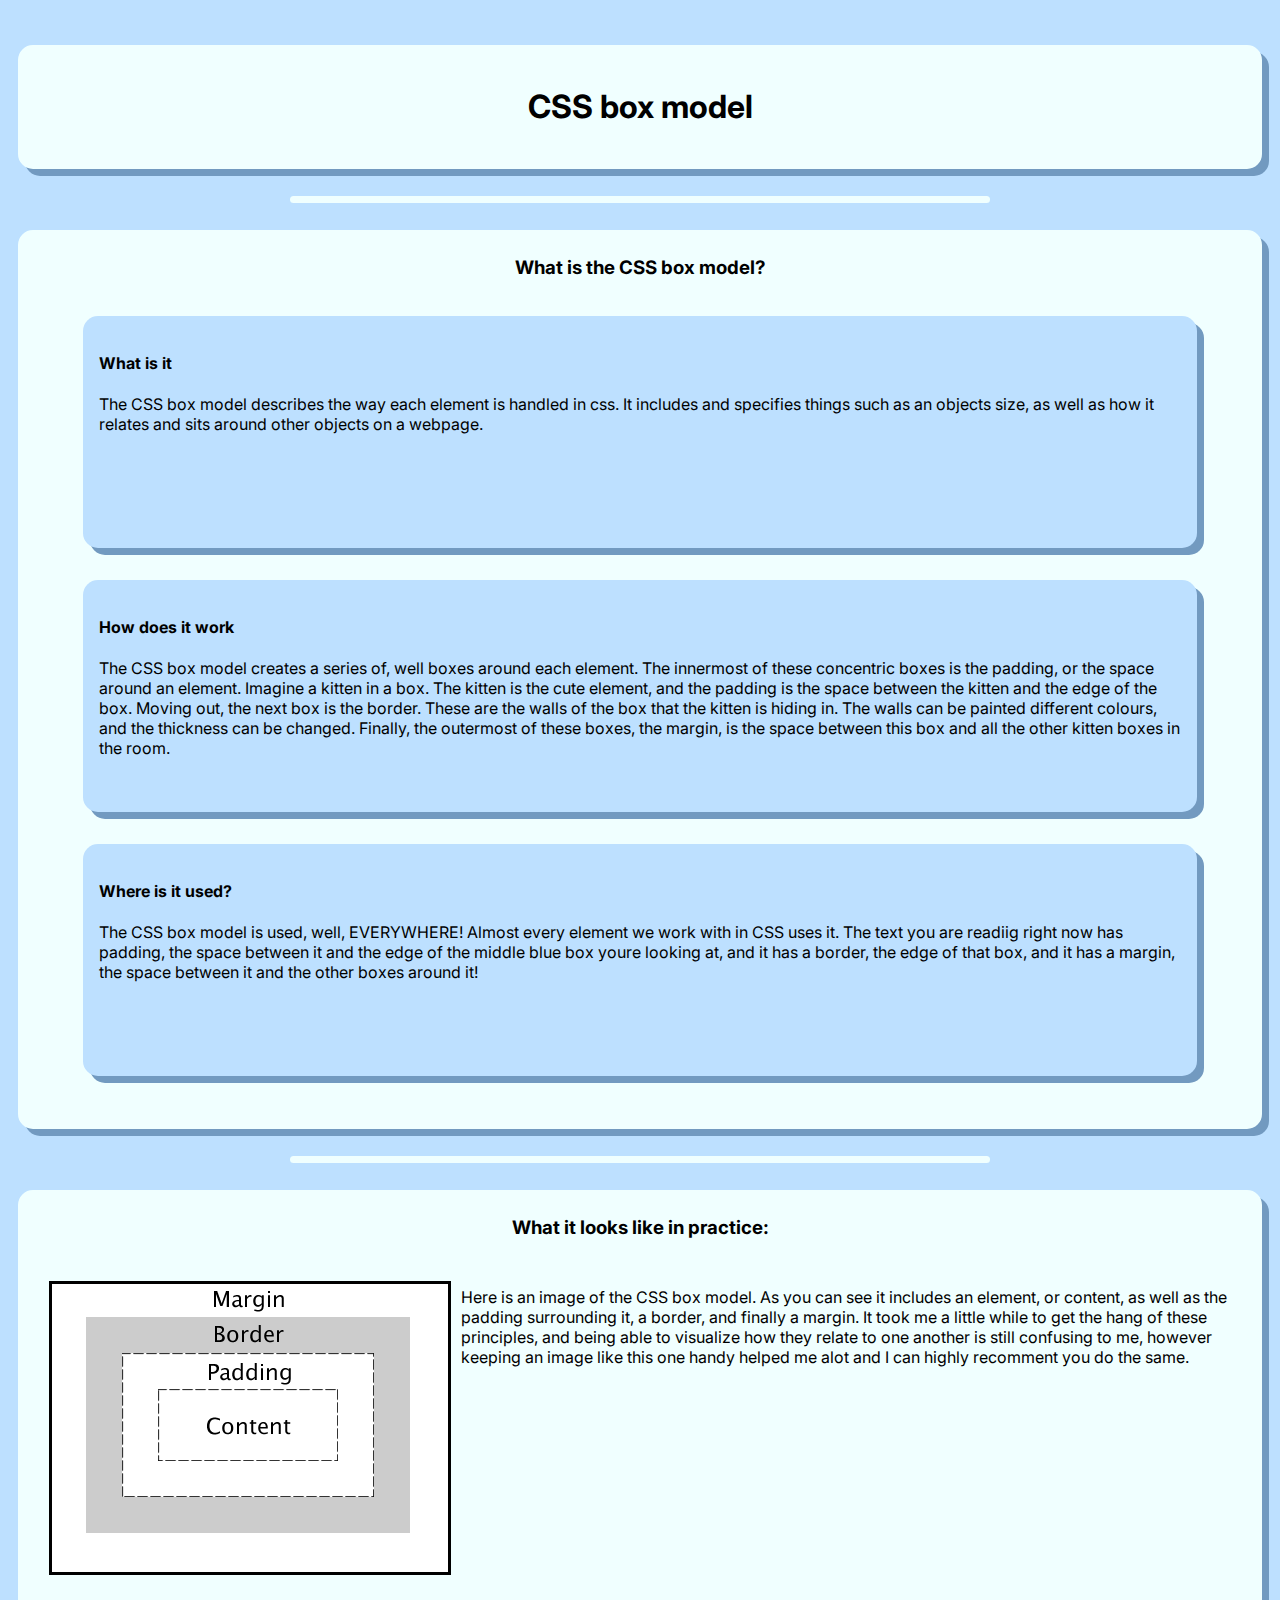
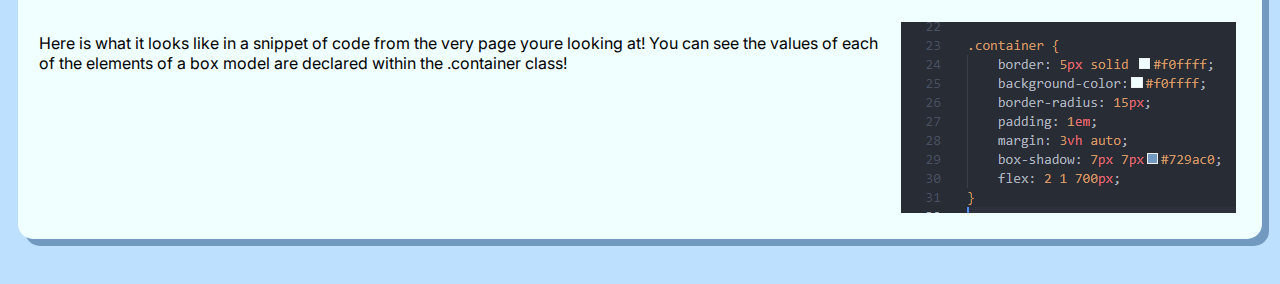
==== blog/html-css.html @ be315c46 "add css box model page" ====
<!DOCTYPE html>
<html lang="en">
    <head>
        <meta charset="UTF-8">
        <meta name="viewport" content="width=device-width, initial-scale=1.0">
        <link href="../styles/html-css.css" rel="stylesheet" type="text/css">
        <link href="https://fonts.googleapis.com/css2?family=Inter:wght@100..900&display=swap" rel="stylesheet">
        <title>html-css</title>
    </head>
    <body>
        <header>
            <h1>
                CSS box model
            </h1>
        </header>
        <div class="divider"></div>
        <div class="container">
            <div class="what-is-box">
                <h3 class="box-header">What is the CSS box model?</h3>
                <div class="box-column-container">
                    <div class="box-column1">
                        <H4>What is it</H4>
                        <p>The CSS box model describes the way each element is handled in css. It includes and specifies things such as an objects size, as well as how it relates and sits around other objects on a webpage.</p>
                    </div>
                    <div class="box-column2">
                        <H4>How does it work</H4>
                        <p>The CSS box model creates a series of, well boxes around each element. The innermost of these concentric boxes is the padding, or the space around an element. Imagine a kitten in a box. The kitten is the cute element, and the padding is the space between the kitten and the edge of the box. Moving out, the next box is the border.  These are the walls of the box that the kitten is hiding in. The walls can be painted different colours, and the thickness can be changed. Finally, the outermost of these boxes, the margin, is the space between this box and all the other kitten boxes in the room.</p>
                    </div>
                    <div class="box-column3">
                        <H4>Where is it used?</H4>
                        <p>The CSS box model is used, well, EVERYWHERE! Almost every element we work with in CSS uses it. The text you are readiig right now has padding, the space between it and the edge of the middle blue box youre looking at, and it has a border, the edge of that box, and it has a margin, the space between it and the other boxes around it!</p>
                    </div>
                </div>
            </div>
        </div>
        <div class="divider"></div>
        <div class="container" class="what-its-like-container">
            <h3 class="box-header">What it looks like in practice:</h3>
            <div class="img-container">
                <img id="css-box-image" src="../images/css-box-model.png" alt="An image of the CSS box model">
                <p>Here is an image of the CSS box model. As you can see it includes an element, or content, as well as the padding surrounding it, a border, and finally a margin. It took me a little while to get the hang of these principles, and being able to visualize how they relate to one another is still confusing to me, however keeping an image like this one handy helped me alot and I can highly recomment you do the same.</p>
            </div>
            <div class="img-container">
                <p>Here is what it looks like in a snippet of code from the very page youre looking at! You can see the values of each of the elements of a box model are declared within the .container class! </p>
                <img src="../images/css-box-model-ss.png" alt="A snippet of code showcasing the CSS box model in action.">
            </div>
        </div>
    </body>
</html>
---- styles/html-css.css ----
:root {
    --highlight-color: #f0ffff;
    --mid-color: #bde0ff;
    --shadow-color: #729ac0;
}

header {
    background-color: var(--highlight-color);
    margin: 3vh auto;
    padding: 1em;
    border-radius: 15px ;
    text-align: center;
    border: 5px solid var(--highlight-color);
    box-shadow: 7px 7px var(--shadow-color);
}

body {
    background-color: var(--mid-color);
    padding: 10px;
    font-family: "Inter", sans-serif;
}

.container {
    border: 5px solid #f0ffff;
    background-color:#f0ffff;
    border-radius: 15px;
    padding: 1em;
    margin: 3vh auto;
    box-shadow: 7px 7px#729ac0;
    flex: 2 1 700px;
}

.divider {
    width: 700px;
    height: 7px;
    margin: 3vh auto;
    padding: 15px auto;
    background-color: var(--highlight-color);
    border-radius: 5px;
}

.box-header {
    text-align: center;
    width: 100%;
    margin: 5px auto;
}

img {
    margin: 5px;
}

.what-is-box {
    display: flex;
    justify-content: center;
    flex-direction: column;

}

.box-column1, .box-column2, .box-column3 {
    background-color: var(--mid-color);
    min-height: 200px;
    margin: 2em auto;
    padding: 1em;
    width: 90%;
    box-shadow: 7px 7px#729ac0;
    border-radius: 15px;
}

.box-column-container {
    flex-direction: row;
    justify-content: space-evenly;
}

.what-its-like-container {
    display: flex;
    flex-direction: row;
    justify-content: center;
}

.img-container {
    margin-top: 2em;
    display: flex;
    justify-content: space-evenly;
    border-radius: 15px;
}

#css-box-image {
    margin: 10px;
}
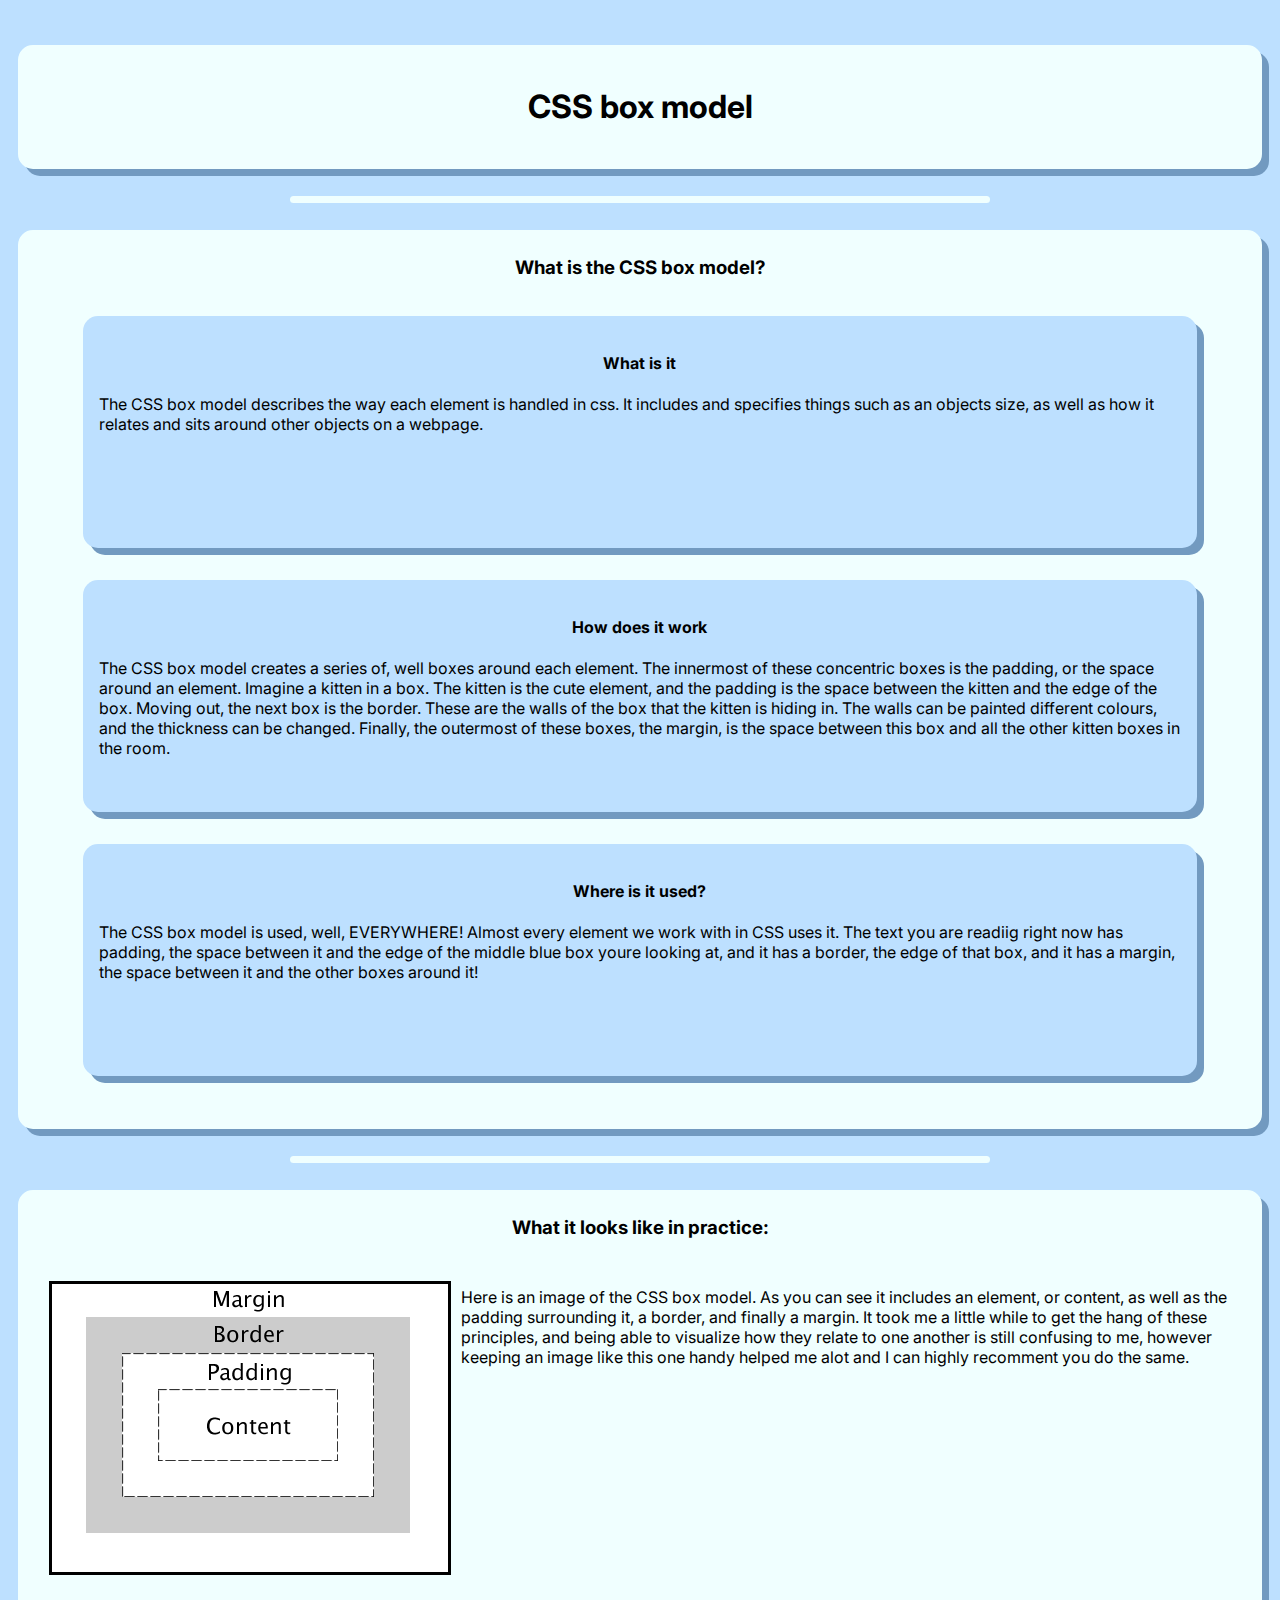
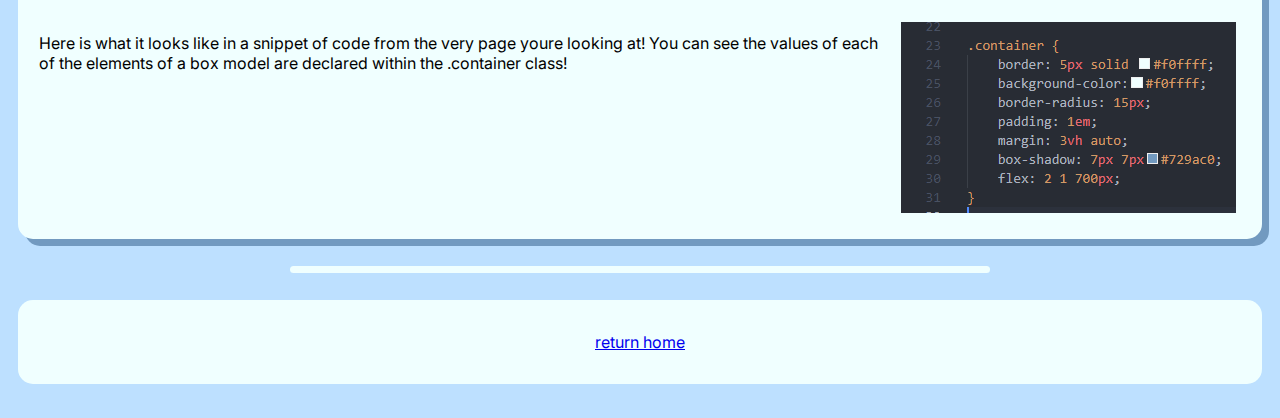
==== commit caee0da6: "add box model page" ====
--- a/blog/html-css.html
+++ b/blog/html-css.html
@@ -45,5 +45,10 @@
                 <img src="../images/css-box-model-ss.png" alt="A snippet of code showcasing the CSS box model in action.">
             </div>
         </div>
+        <div class="divider"></div>
+        <footer>
+            <p><finlay-neal-05</p>
+            <a href="../index.html">return home</a>
+        </footer>
     </body>
 </html>--- a/styles/html-css.css
+++ b/styles/html-css.css
@@ -86,4 +86,16 @@
 
 #css-box-image {
     margin: 10px;
+}
+
+h4 {
+    text-align: center;
+}
+
+footer {
+    text-align: center;
+    background-color: var(--highlight-color);
+    margin: 1em auto;
+    padding: 1em;
+    border-radius: 15px;
 }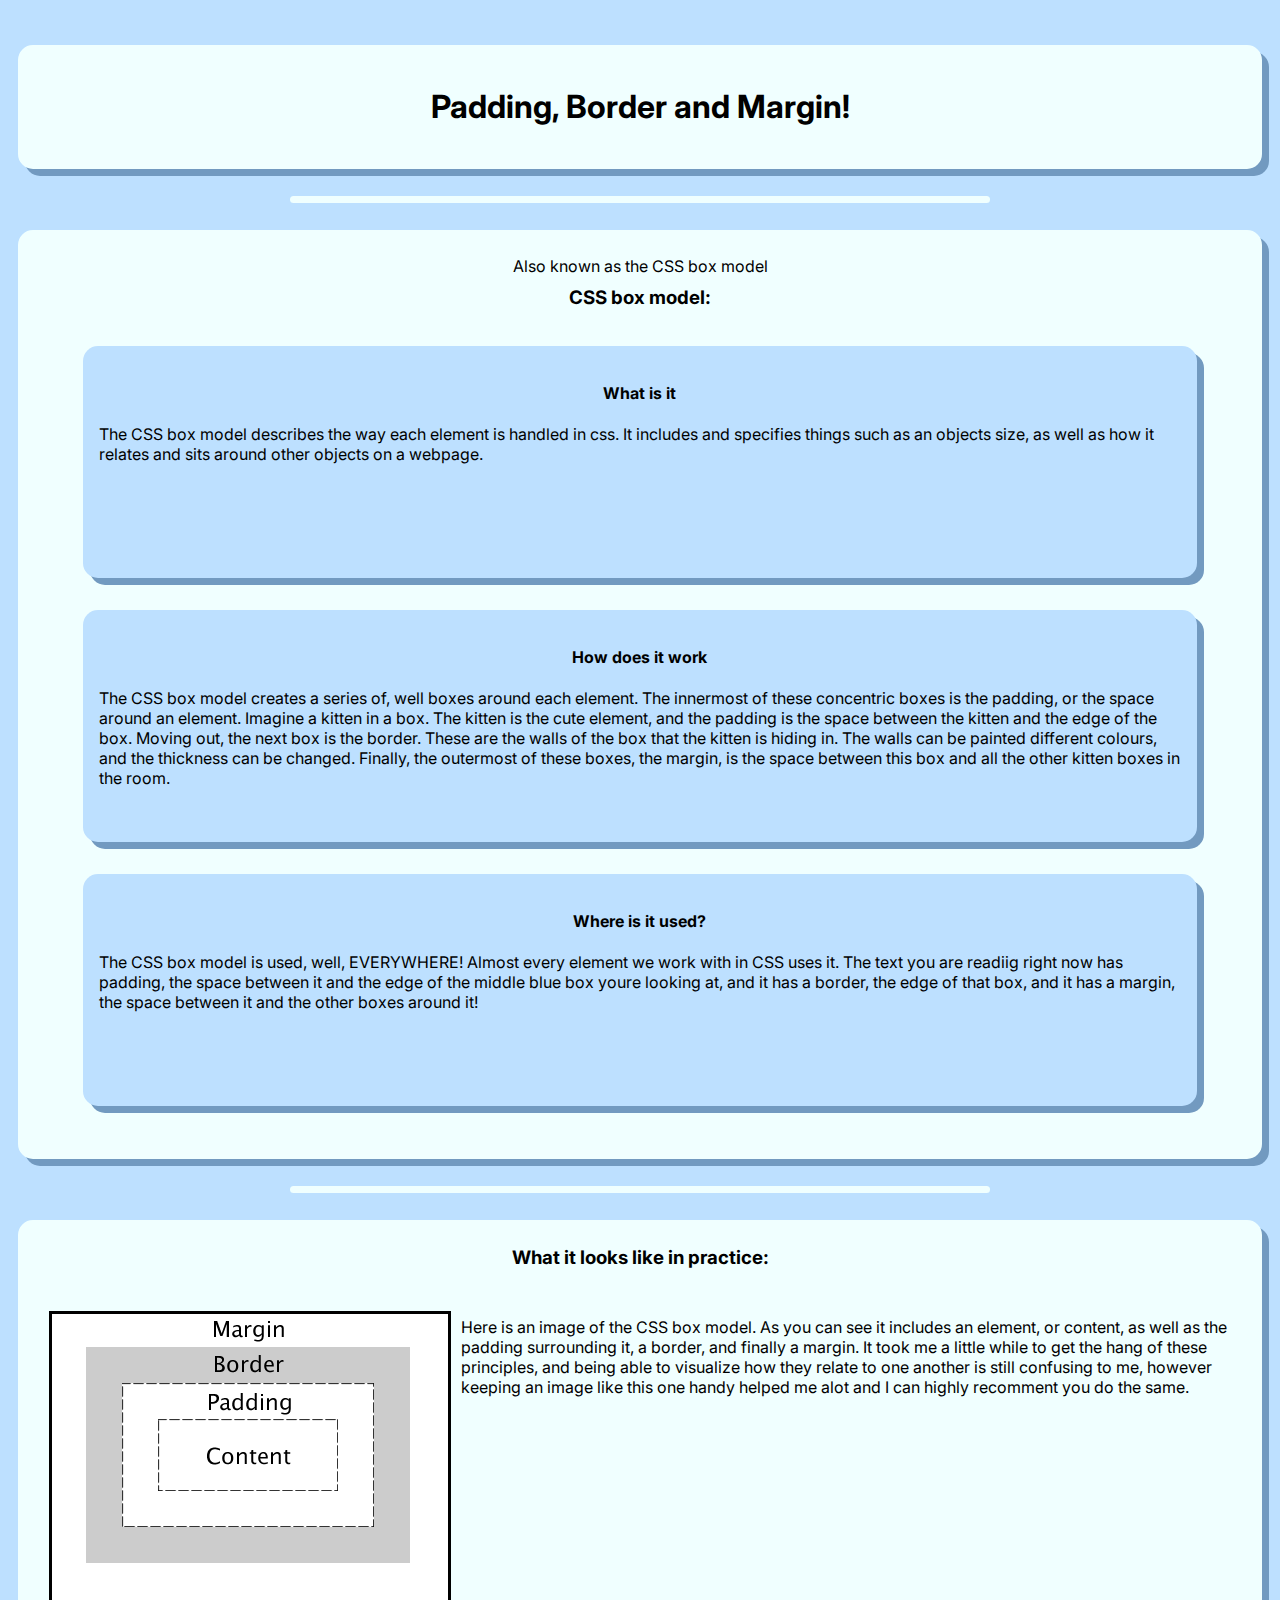
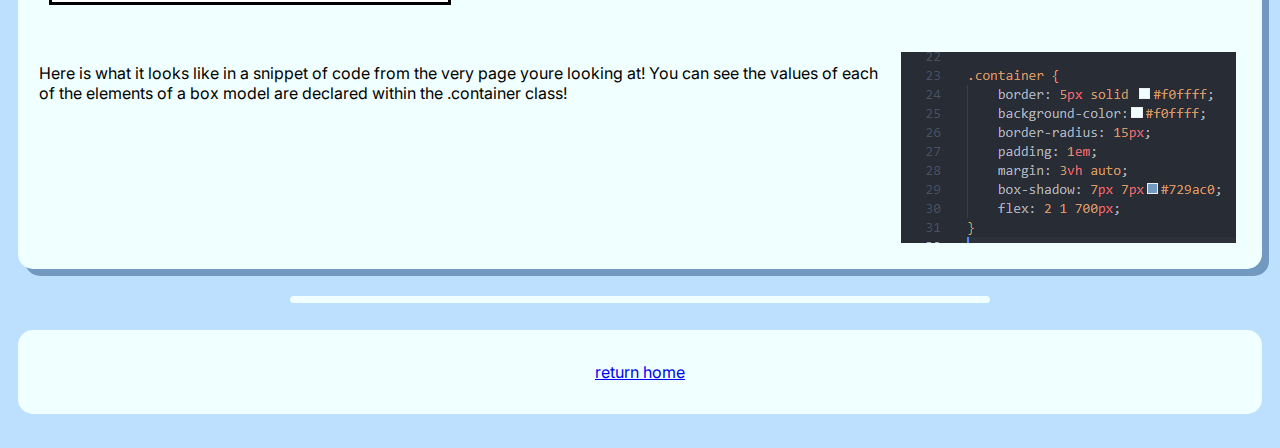
==== commit 203b294b: "add links icon" ====
--- a/blog/html-css.html
+++ b/blog/html-css.html
@@ -10,13 +10,14 @@
     <body>
         <header>
             <h1>
-                CSS box model
+                Padding, Border and Margin!
             </h1>
         </header>
         <div class="divider"></div>
         <div class="container">
             <div class="what-is-box">
-                <h3 class="box-header">What is the CSS box model?</h3>
+                <p class="box-header">Also known as the CSS box model</p>
+                <h3 class="box-header">CSS box model:</h3>
                 <div class="box-column-container">
                     <div class="box-column1">
                         <H4>What is it</H4>
